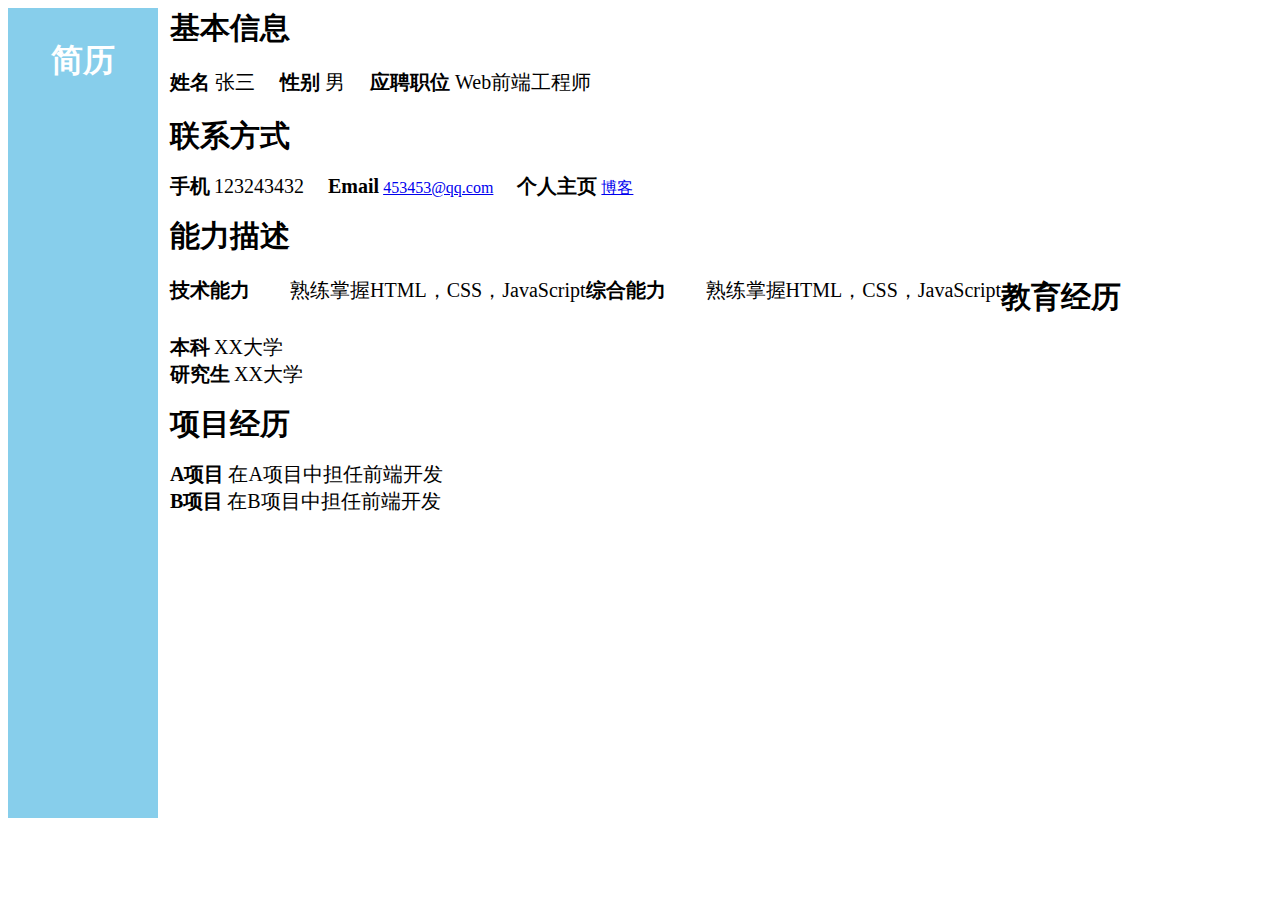
==== resumeDemo/resume.html @ 7e434ea2 "简历" ====
<!DOCTYPE html>
<html lang="en">

<head>
    <meta charset="UTF-8">
    <meta name="viewport" content="width=device-width, initial-scale=1.0">
    <title>Document</title>
    <link rel="stylesheet" type="text/css" href="css/style_2.css"></link>
</head>

<body>
    <div class="title">
        <h1>简历</h1>
    </div>
    <div class="content">
        <div class="banner">
            <div class="head">
                <span class="arrName">基本信息</span>
            </div>
            <div class="inf">
                <dl>
                    <li class="inline"><span class="arr">姓名</span>&nbsp;<span>张三</span></li>
                    <li class="inline"><span class="arr">性别</span>&nbsp;<span>男</span></li>
                    <li class="inline"><span class="arr">应聘职位</span>&nbsp;<span>Web前端工程师</span></li>
                    </ul>
            </div>
        </div>

        <div class="banner">
            <div class="head">
                <span class="arrName">联系方式</span>
            </div>
            <div class="inf">
                <ul>
                    <li class="inline"><span class="arr">手机</span>&nbsp;<span>123243432</span></li>
                    <li class="inline"><span class="arr">Email</span>&nbsp;<a href="#">453453@qq.com</a></li>
                    <li class="inline"><span class="arr">个人主页</span>&nbsp;<a href="https://qian-hao.github.io/">博客</a></li>
                </ul>
            </div>
        </div>

        <div class="banner">
            <div class="head">
                <span class="arrName">能力描述</span>
            </div>
            <div class="inf">
                <dl>
                    <dt>技术能力</dt>
                    <dd>熟练掌握HTML，CSS，JavaScript</dd>
                    <dt>综合能力</dt>
                    <dd>熟练掌握HTML，CSS，JavaScript</dd>
                </dl>
            </div>
        </div>

        <div class="banner">
            <div class="head">
                <span class="arrName">教育经历</span>
            </div>
            <div class="inf">
                <ul>
                    <li>
                        <span class="ab">本科</span>
                        <span>XX大学</span>
                    </li>
                    <li>
                        <span class="ab">研究生</span>
                        <span>XX大学</span>
                    </li>
                </ul>
            </div>
        </div>

        <div class="banner">
            <div class="head">
                <span class="arrName">项目经历</span>
            </div>
            <div class="inf">
                <ul>
                    <li>
                        <span class="ab">A项目</span>
                        <span>在A项目中担任前端开发</span>
                    </li>
                    <li>
                        <span class="ab">B项目</span>
                        <span>在B项目中担任前端开发</span>
                    </li>
            </div>
        </div>
    </div>
</body>

</html>
---- resumeDemo/css/style_2.css ----
.title {
    background-color: skyblue;
    text-align: center;
    color: white;
    float: left;
    width: 150px;
    height: 800px;
    margin-right: 12px;
    padding-top: 10px;
}

.arrName {
    /* float: left; */
    font-size: 30px;
    font-weight: bold;
}

span {
    font-size: 20px;
}

.arr {
    font-weight: bold;
}

ul {
    padding: 0;
    list-style-type: none;
    text-align: left;
}

.inline {
    display: inline;
    padding-right: 20px;
    /* font-weight: bolder; */
}

.ab {
    height: 3px;
    font-weight: bold;
}

dl {
    font-size: 20px;
}

dt {
    float: left;
    font-weight: bold;
    font-size: 20px;
}

dd {
    float: left;
}
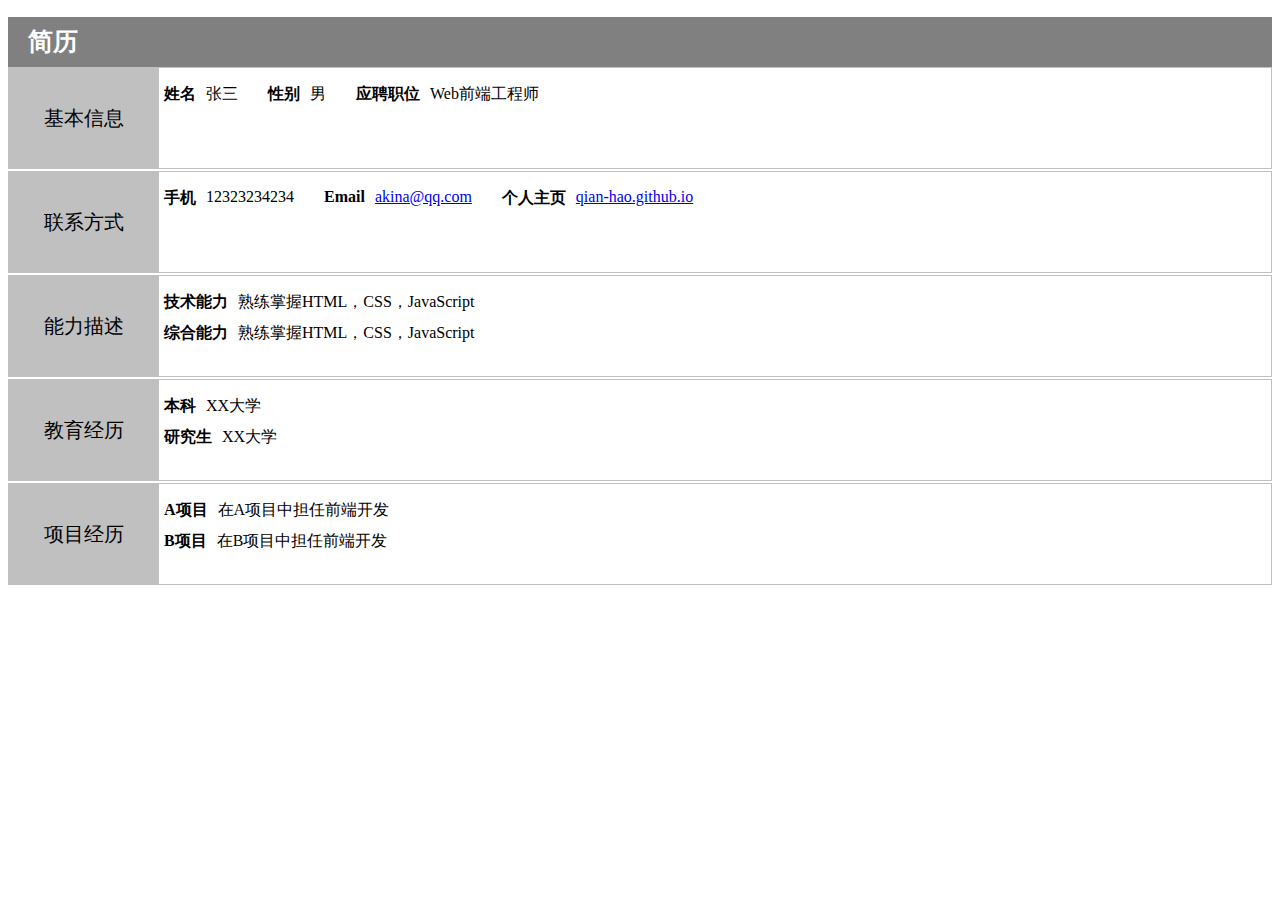
==== commit 6b9d5c87: "修改后的resumeDemo" ====
--- a/resumeDemo/resume.html
+++ b/resumeDemo/resume.html
@@ -5,7 +5,7 @@
     <meta charset="UTF-8">
     <meta name="viewport" content="width=device-width, initial-scale=1.0">
     <title>Document</title>
-    <link rel="stylesheet" type="text/css" href="css/style_2.css"></link>
+    <link rel="stylesheet" type="text/css" href="css/style_3.css"></link>
 </head>
 
 <body>
@@ -19,10 +19,13 @@
             </div>
             <div class="inf">
                 <dl>
-                    <li class="inline"><span class="arr">姓名</span>&nbsp;<span>张三</span></li>
-                    <li class="inline"><span class="arr">性别</span>&nbsp;<span>男</span></li>
-                    <li class="inline"><span class="arr">应聘职位</span>&nbsp;<span>Web前端工程师</span></li>
-                    </ul>
+                    <dt class="float">姓名</dt>
+                    <dd class="float">张三</dd>
+                    <dt class="float">性别</dt>
+                    <dd class="float">男</dd>
+                    <dt class="float">应聘职位</dt>
+                    <dd class="float">Web前端工程师</dd>
+                </dl>
             </div>
         </div>
 
@@ -31,11 +34,14 @@
                 <span class="arrName">联系方式</span>
             </div>
             <div class="inf">
-                <ul>
-                    <li class="inline"><span class="arr">手机</span>&nbsp;<span>123243432</span></li>
-                    <li class="inline"><span class="arr">Email</span>&nbsp;<a href="#">453453@qq.com</a></li>
-                    <li class="inline"><span class="arr">个人主页</span>&nbsp;<a href="https://qian-hao.github.io/">博客</a></li>
-                </ul>
+                <dl>
+                    <dt class="float">手机</dt>
+                    <dd class="float">12323234234</dd>
+                    <dt class="float">Email</dt>
+                    <dd class="float"><a href="#">akina@qq.com</a></dd>
+                    <dt class="float">个人主页</dt>
+                    <dd class="float"><a href="#">qian-hao.github.io</a></dd>
+                </dl>
             </div>
         </div>
 
@@ -47,7 +53,7 @@
                 <dl>
                     <dt>技术能力</dt>
                     <dd>熟练掌握HTML，CSS，JavaScript</dd>
-                    <dt>综合能力</dt>
+                    <dt class="clear">综合能力</dt>
                     <dd>熟练掌握HTML，CSS，JavaScript</dd>
                 </dl>
             </div>
@@ -58,16 +64,12 @@
                 <span class="arrName">教育经历</span>
             </div>
             <div class="inf">
-                <ul>
-                    <li>
-                        <span class="ab">本科</span>
-                        <span>XX大学</span>
-                    </li>
-                    <li>
-                        <span class="ab">研究生</span>
-                        <span>XX大学</span>
-                    </li>
-                </ul>
+                <dl>
+                    <dt>本科</dt>
+                    <dd>XX大学</dd>
+                    <dt class="clear">研究生</dt>
+                    <dd>XX大学</dd>
+                </dl>
             </div>
         </div>
 
@@ -76,15 +78,12 @@
                 <span class="arrName">项目经历</span>
             </div>
             <div class="inf">
-                <ul>
-                    <li>
-                        <span class="ab">A项目</span>
-                        <span>在A项目中担任前端开发</span>
-                    </li>
-                    <li>
-                        <span class="ab">B项目</span>
-                        <span>在B项目中担任前端开发</span>
-                    </li>
+                <dl>
+                    <dt>A项目</dt>
+                    <dd>在A项目中担任前端开发</dd>
+                    <dt class="clear">B项目</dt>
+                    <dd>在B项目中担任前端开发</dd>
+                </dl>
             </div>
         </div>
     </div>
--- a/resumeDemo/css/style_3.css
+++ b/resumeDemo/css/style_3.css
@@ -0,0 +1,56 @@
+.title {
+    background-color: gray;
+    text-align: left;
+    color: white;
+    padding-left: 20px;
+    line-height: 50px;
+    height: 50px;
+    margin: 0;
+}
+
+h1 {
+    font-size: 25px;
+}
+
+dt {
+    float: left;
+    font-weight: bold;
+    margin-right: 10px;
+}
+
+dd {
+    float: left;
+    margin: 0 0 10px;
+    margin-right: 30px;
+}
+
+.arrName {
+    line-height: 100px;
+    font-size: 20px;
+}
+
+.banner {
+    height: 100px;
+    margin-bottom: 2px;
+    border: #C0C0C0 solid 1px;
+    overflow: hidden;
+}
+
+.head {
+    float: left;
+    width: 150px;
+    background: #C0C0C0;
+    font-size: 10px;
+    text-align: center;
+    /* display: flex;
+    justify-content: center; */
+}
+
+.inf {
+    float: left;
+    padding-left: 5px;
+}
+
+.clear {
+    clear: both;
+}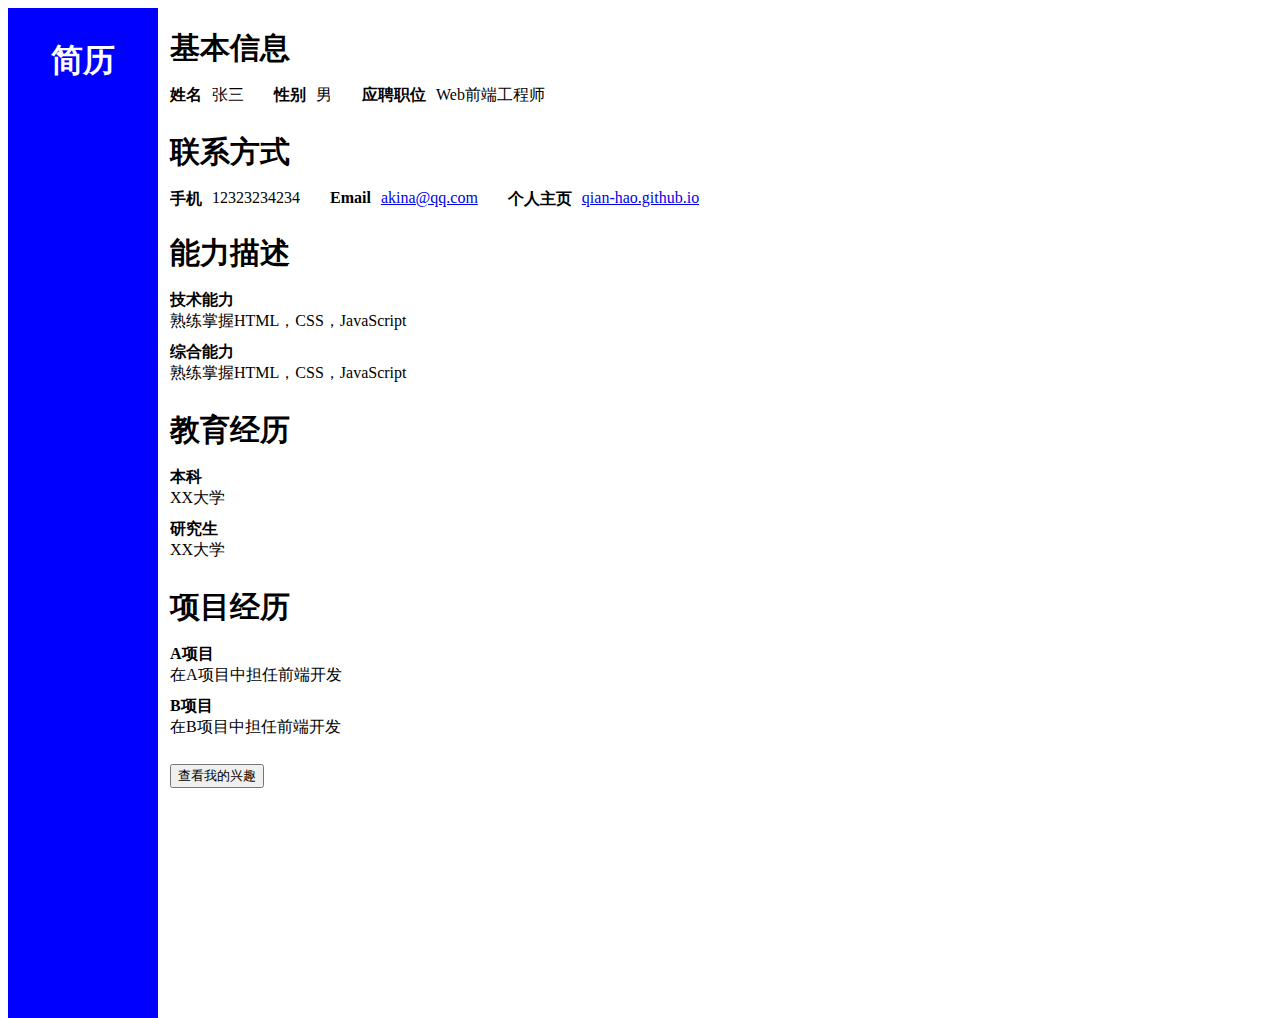
==== commit 259dc146: "删除DOM操作" ====
--- a/resumeDemo/resume.html
+++ b/resumeDemo/resume.html
@@ -5,7 +5,7 @@
     <meta charset="UTF-8">
     <meta name="viewport" content="width=device-width, initial-scale=1.0">
     <title>Document</title>
-    <link rel="stylesheet" type="text/css" href="css/style_3.css"></link>
+    <link rel="stylesheet" type="text/css" href="css/style_2.css"></link>
 </head>
 
 <body>
@@ -87,6 +87,12 @@
             </div>
         </div>
     </div>
+    <button id="interest">查看我的兴趣</button>
+    <script>
+        document.getElementById("interest").onclick = function() {
+            alert("篮球");
+        }
+    </script>
 </body>
 
 </html>--- a/resumeDemo/css/style_2.css
+++ b/resumeDemo/css/style_2.css
@@ -0,0 +1,37 @@
+.title {
+    background-color: blue;
+    text-align: center;
+    color: white;
+    float: left;
+    width: 150px;
+    height: 1000px;
+    margin-right: 12px;
+    padding-top: 10px;
+}
+
+.arrName {
+    font-size: 30px;
+    font-weight: bold;
+}
+
+.content {
+    padding-top: 20px;
+}
+
+dt {
+    font-weight: bold;
+    margin-right: 10px;
+}
+
+dd {
+    margin: 0 0 10px;
+    margin-right: 30px;
+}
+
+.float {
+    float: left;
+}
+
+dl {
+    overflow: auto;
+}